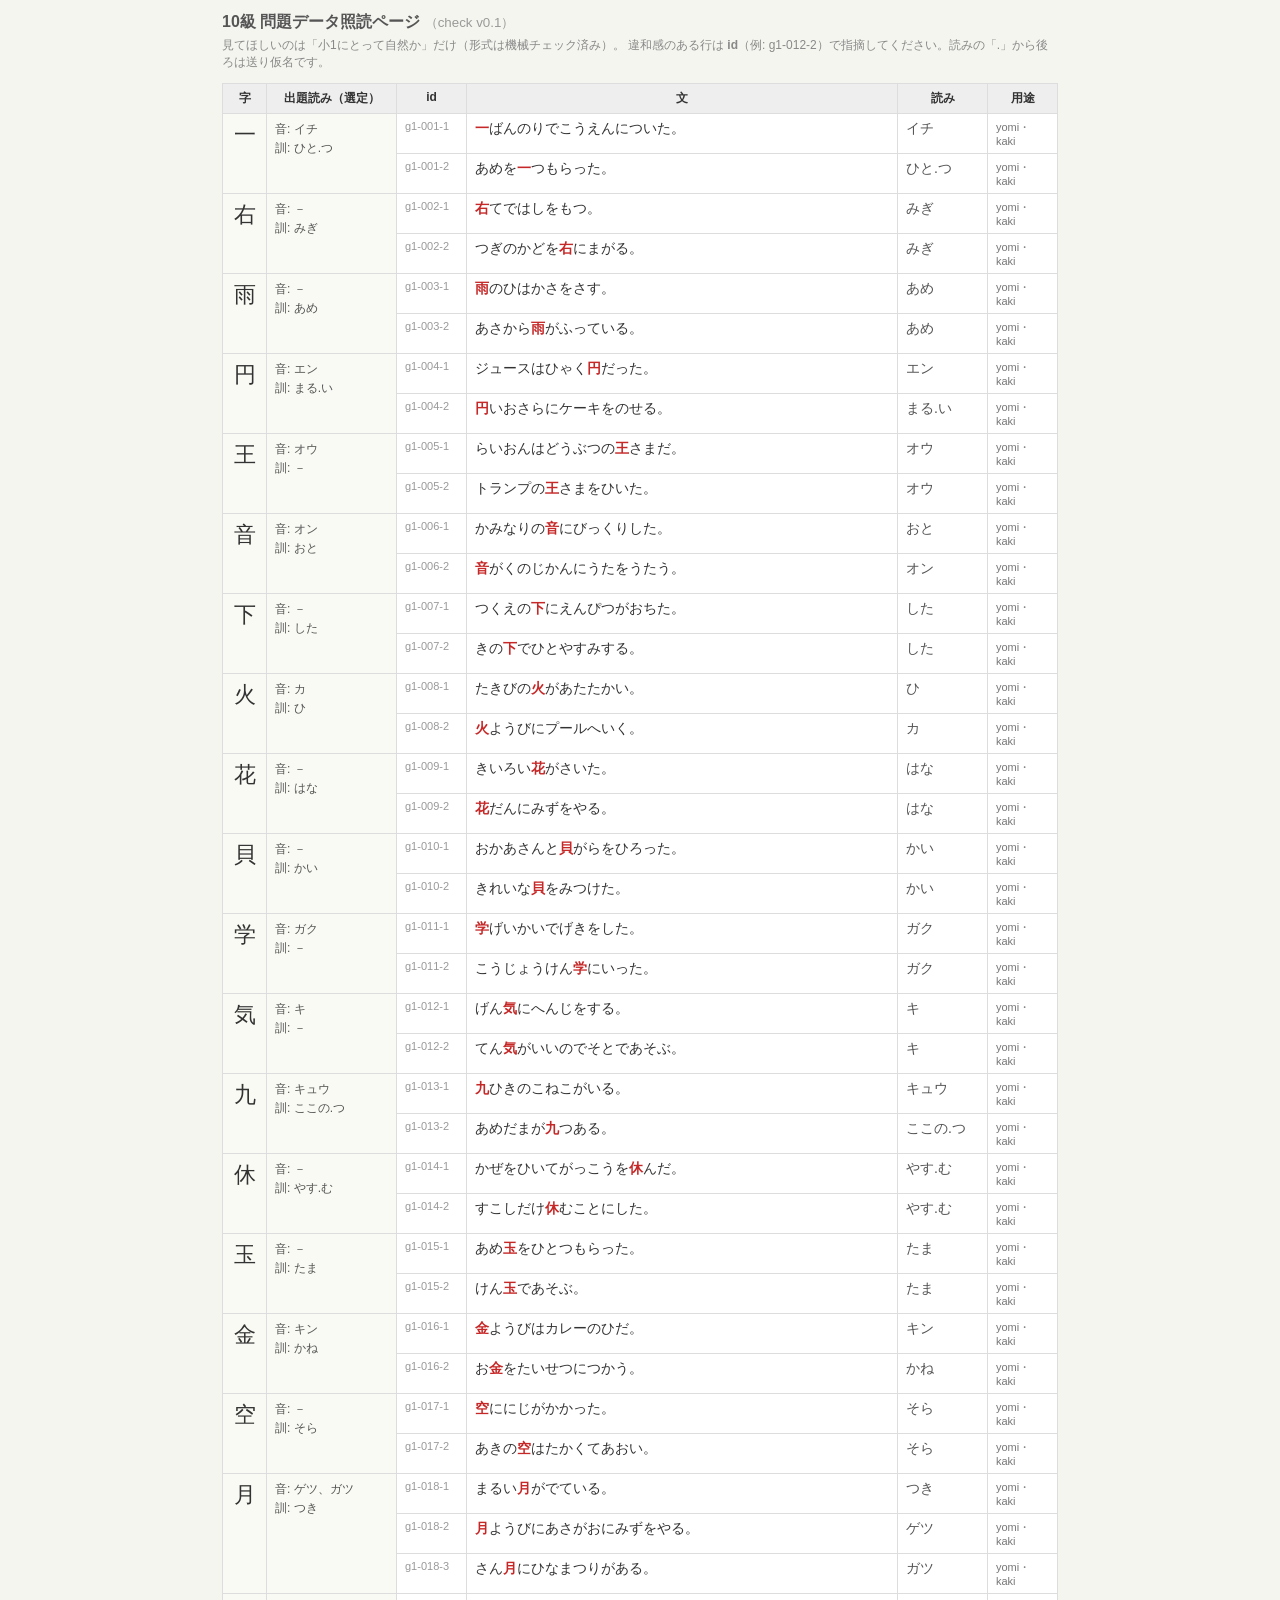
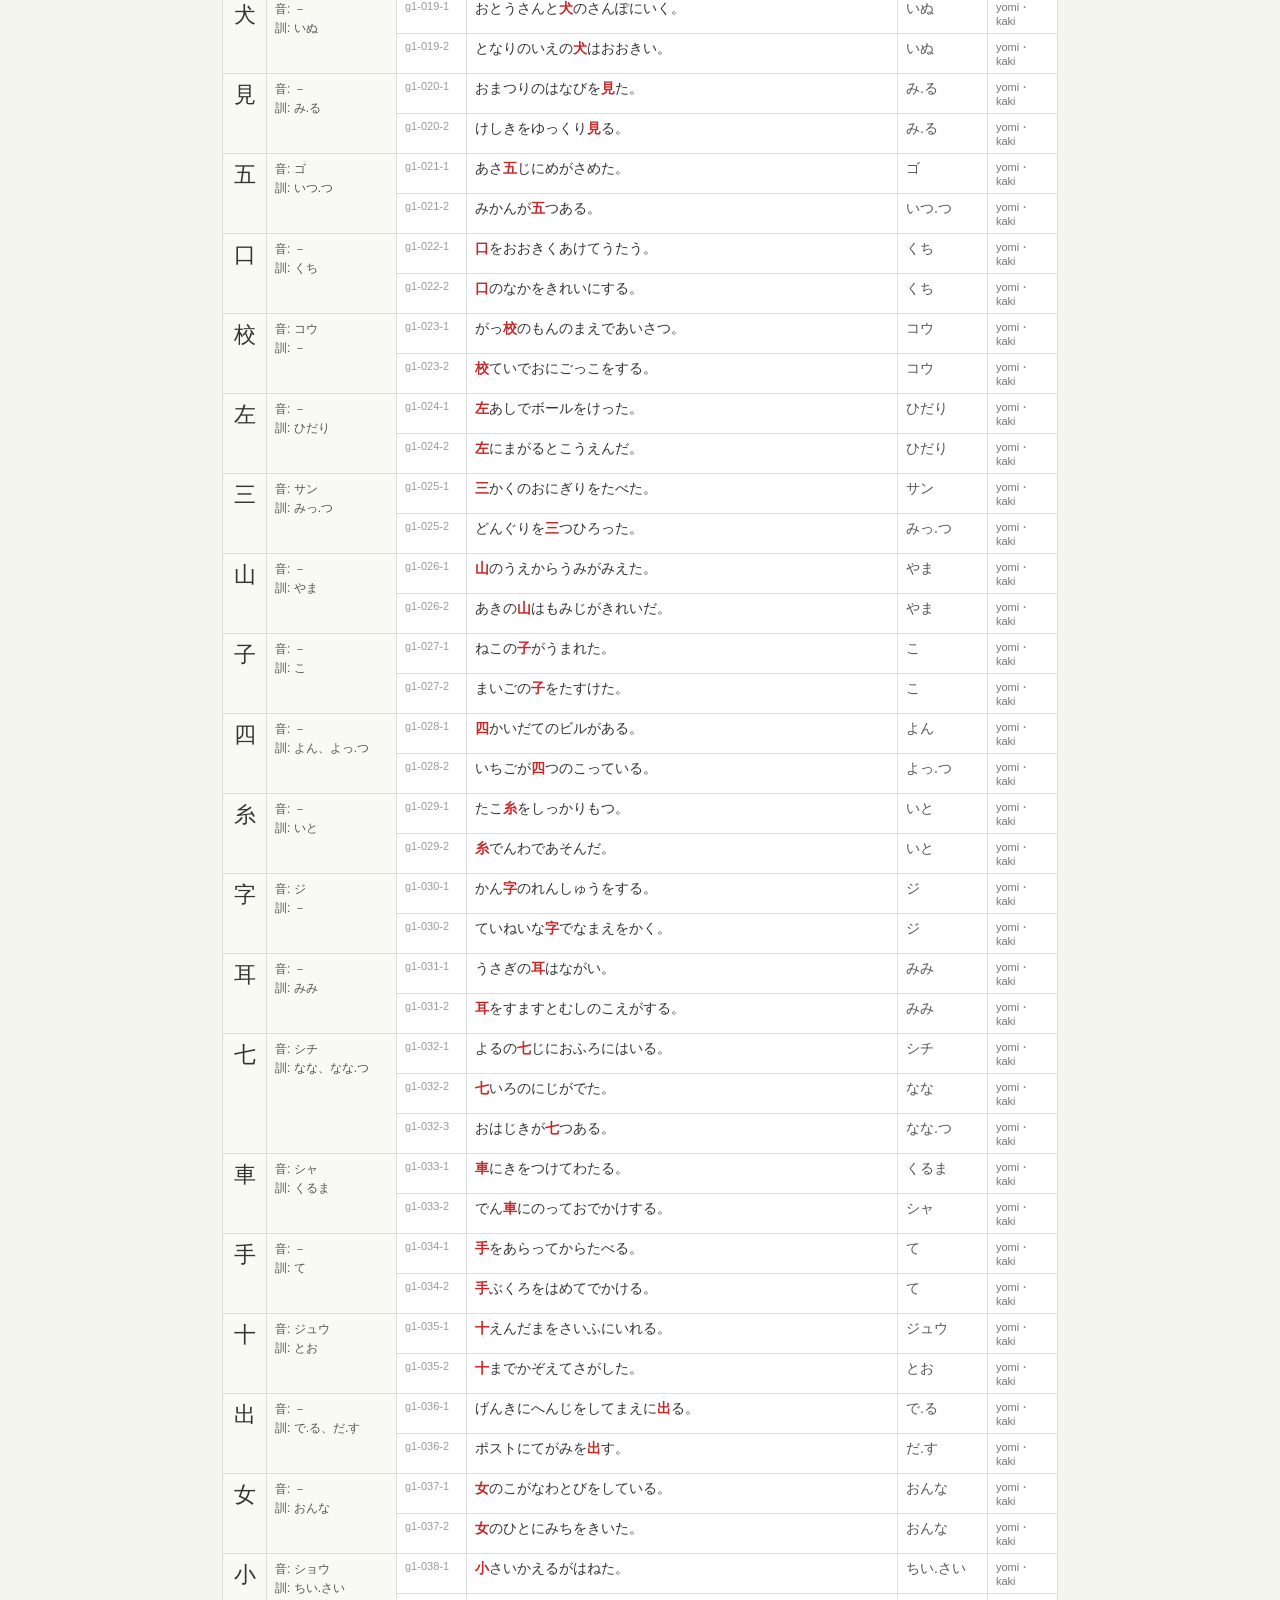
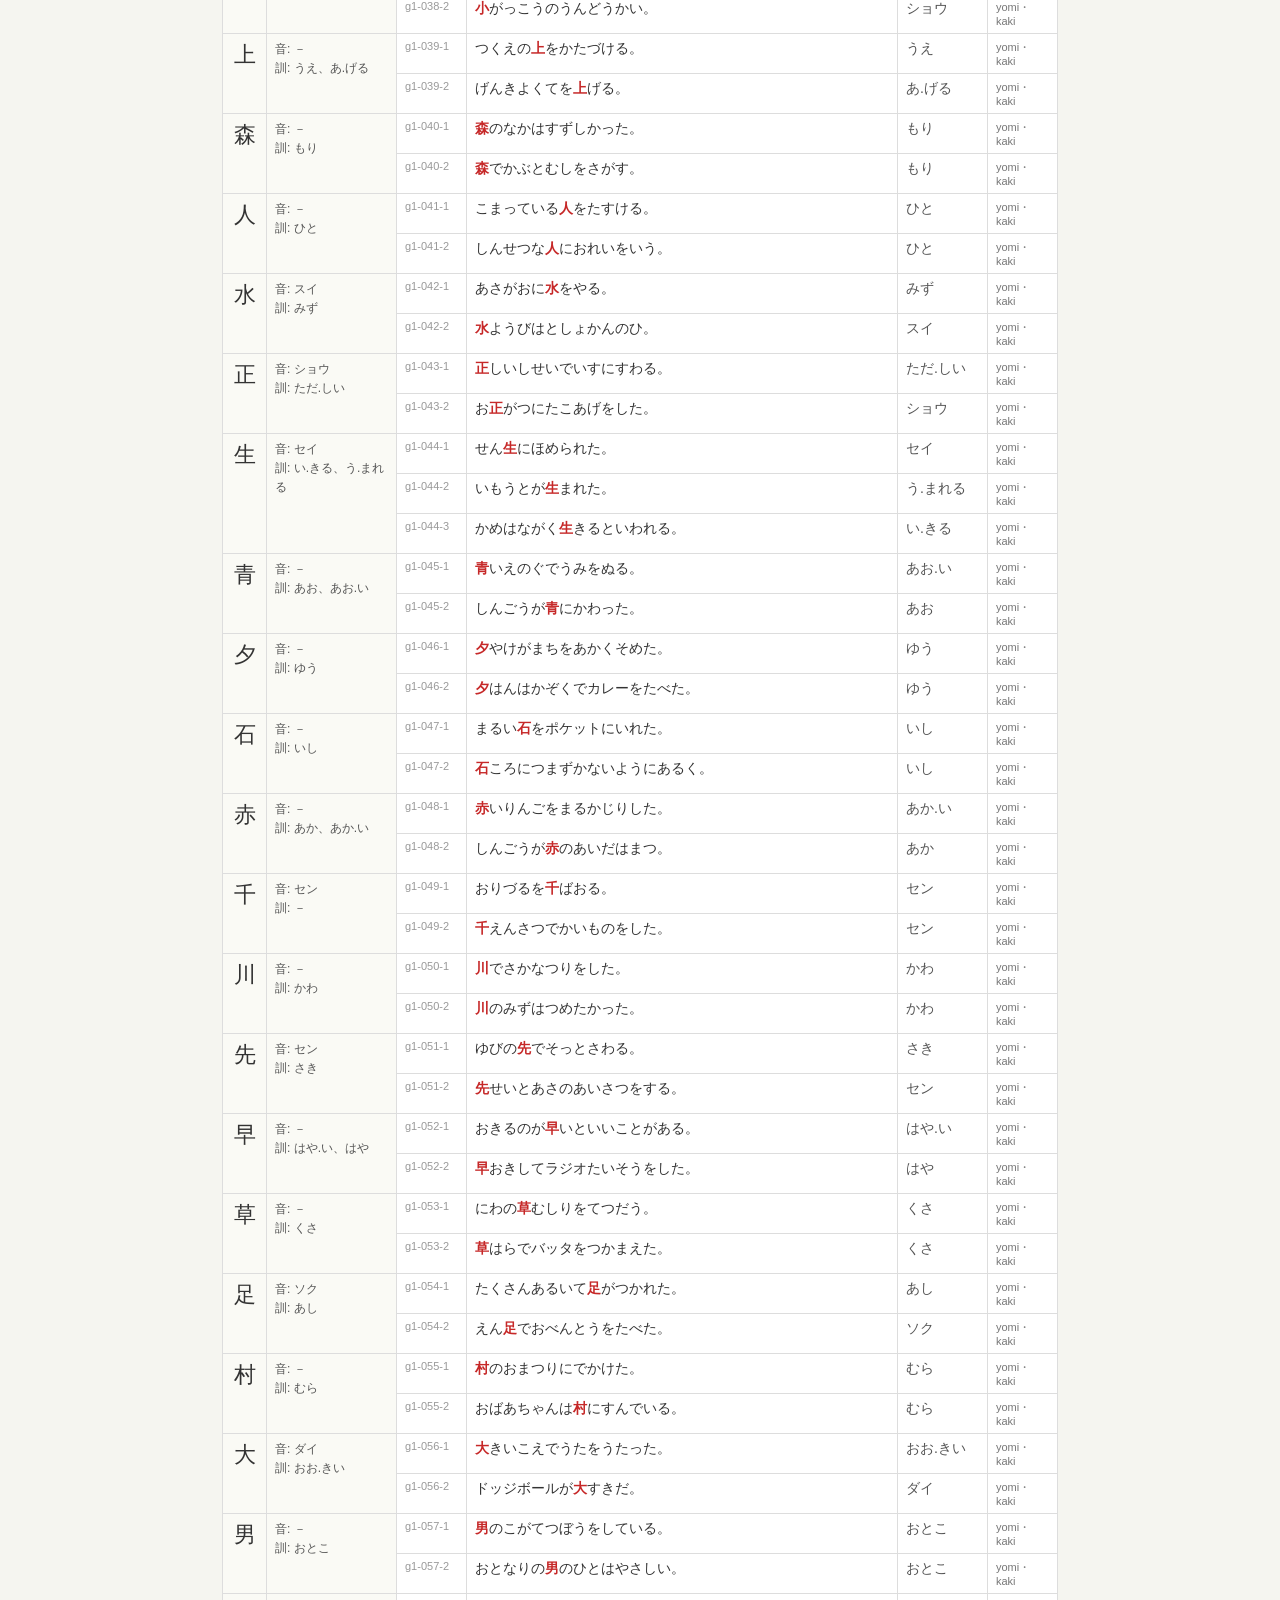
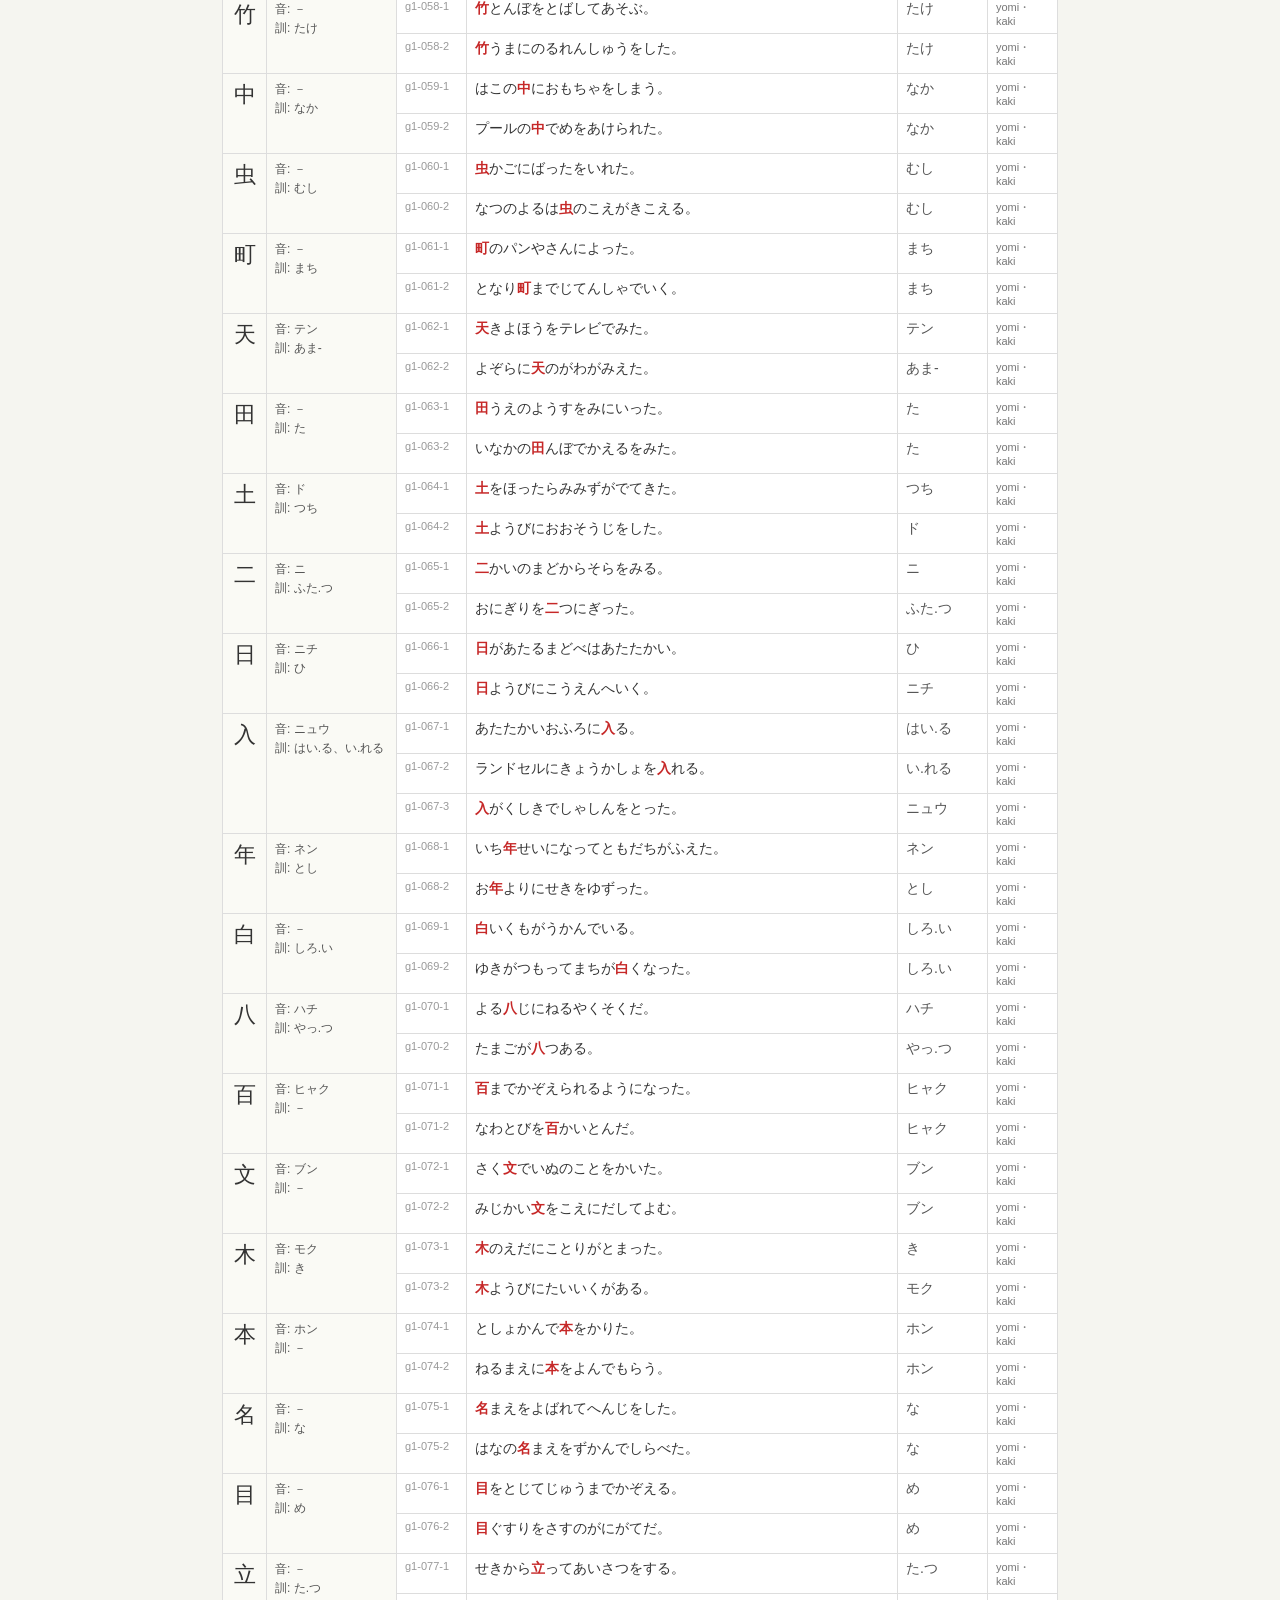
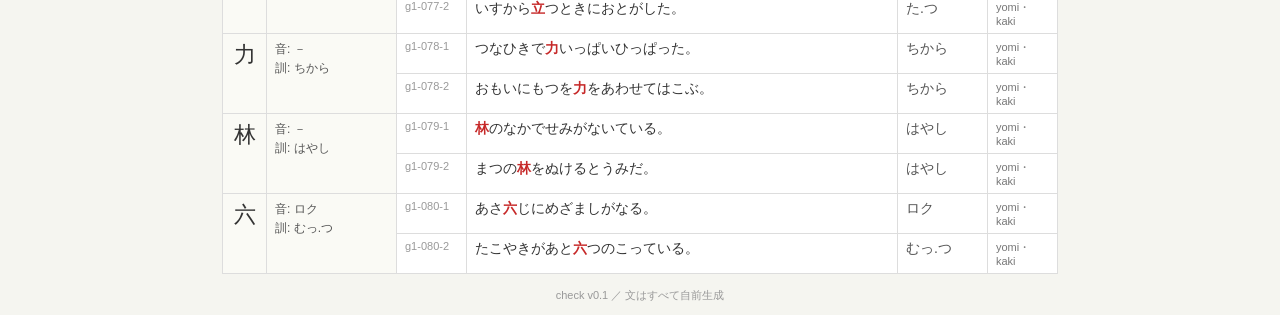
==== sentences-check.html @ d8311e54 "Phase 3a: 10級問題データ（出題読み選定118件＋文テーブル164文）＋照読ページ - data/exam-readings-g1.json: 小1生活読みの選定（狭く始める方針） - da" ====
<!DOCTYPE html>
<html lang="ja">
<head>
<meta charset="UTF-8">
<meta name="viewport" content="width=device-width, initial-scale=1">
<title>10級 問題データ照読ページ check v0.1</title>
<style>
  * { margin: 0; padding: 0; box-sizing: border-box; }
  body {
    font-family: -apple-system, "Hiragino Sans", sans-serif;
    background: #f5f5f0; color: #333;
    padding: 12px; max-width: 860px; margin: 0 auto;
  }
  h1 { font-size: 16px; font-weight: 600; color: #555; margin-bottom: 4px; }
  h1 small { font-weight: normal; color: #999; }
  p.note { font-size: 12px; color: #888; margin-bottom: 12px; }
  table { border-collapse: collapse; width: 100%; font-size: 14px; background: #fff; }
  th, td { border: 1px solid #ddd; padding: 6px 8px; vertical-align: top; }
  th { background: #eee; font-weight: 600; font-size: 12px; }
  td.char { font-size: 22px; text-align: center; width: 44px; }
  td.readings { font-size: 12px; color: #555; width: 130px; line-height: 1.6; }
  td.id { font-size: 11px; color: #999; width: 70px; }
  td.use { font-size: 11px; color: #777; width: 70px; }
  td.reading { width: 90px; color: #555; }
  .target { color: #c62828; font-weight: 600; }
  .rowgroup td.char, .rowgroup td.readings { background: #fafaf5; }
  footer { margin-top: 14px; font-size: 11px; color: #999; text-align: center; }
</style>
</head>
<body>
  <h1>10級 問題データ照読ページ <small>（check v0.1）</small></h1>
  <p class="note">
    見てほしいのは「小1にとって自然か」だけ（形式は機械チェック済み）。
    違和感のある行は <b>id</b>（例: g1-012-2）で指摘してください。読みの「.」から後ろは送り仮名です。
  </p>
  <table id="tbl">
    <tr><th>字</th><th>出題読み（選定）</th><th>id</th><th>文</th><th>読み</th><th>用途</th></tr>
  </table>
  <footer>check v0.1 ／ 文はすべて自前生成</footer>

<script>
(async () => {
  const [readings, sentences] = await Promise.all([
    fetch('data/exam-readings-g1.json').then(r => r.json()),
    fetch('data/sentences-g1.json').then(r => r.json()),
  ]);
  const byChar = {};
  for (const s of sentences.sentences) {
    (byChar[s.target.char] = byChar[s.target.char] || []).push(s);
  }
  const tbl = document.getElementById('tbl');
  for (const [char, sel] of Object.entries(readings.readings)) {
    const rows = byChar[char] || [];
    rows.forEach((s, i) => {
      const tr = document.createElement('tr');
      if (i === 0) tr.className = 'rowgroup';
      const hl = s.text.slice(0, s.target.start)
        + '<span class="target">' + s.text.substr(s.target.start, s.target.len) + '</span>'
        + s.text.slice(s.target.start + s.target.len);
      const selHtml = i === 0
        ? `音: ${sel.on.join('、') || '－'}<br>訓: ${sel.kun.join('、') || '－'}`
        : '';
      tr.innerHTML =
        (i === 0 ? `<td class="char" rowspan="${rows.length}">${char}</td>
         <td class="readings" rowspan="${rows.length}">${selHtml}</td>` : '')
        + `<td class="id">${s.id}</td><td>${hl}</td>`
        + `<td class="reading">${s.target.reading}</td>`
        + `<td class="use">${s.use.join('・')}</td>`;
      tbl.appendChild(tr);
    });
  }
})();
</script>
</body>
</html>
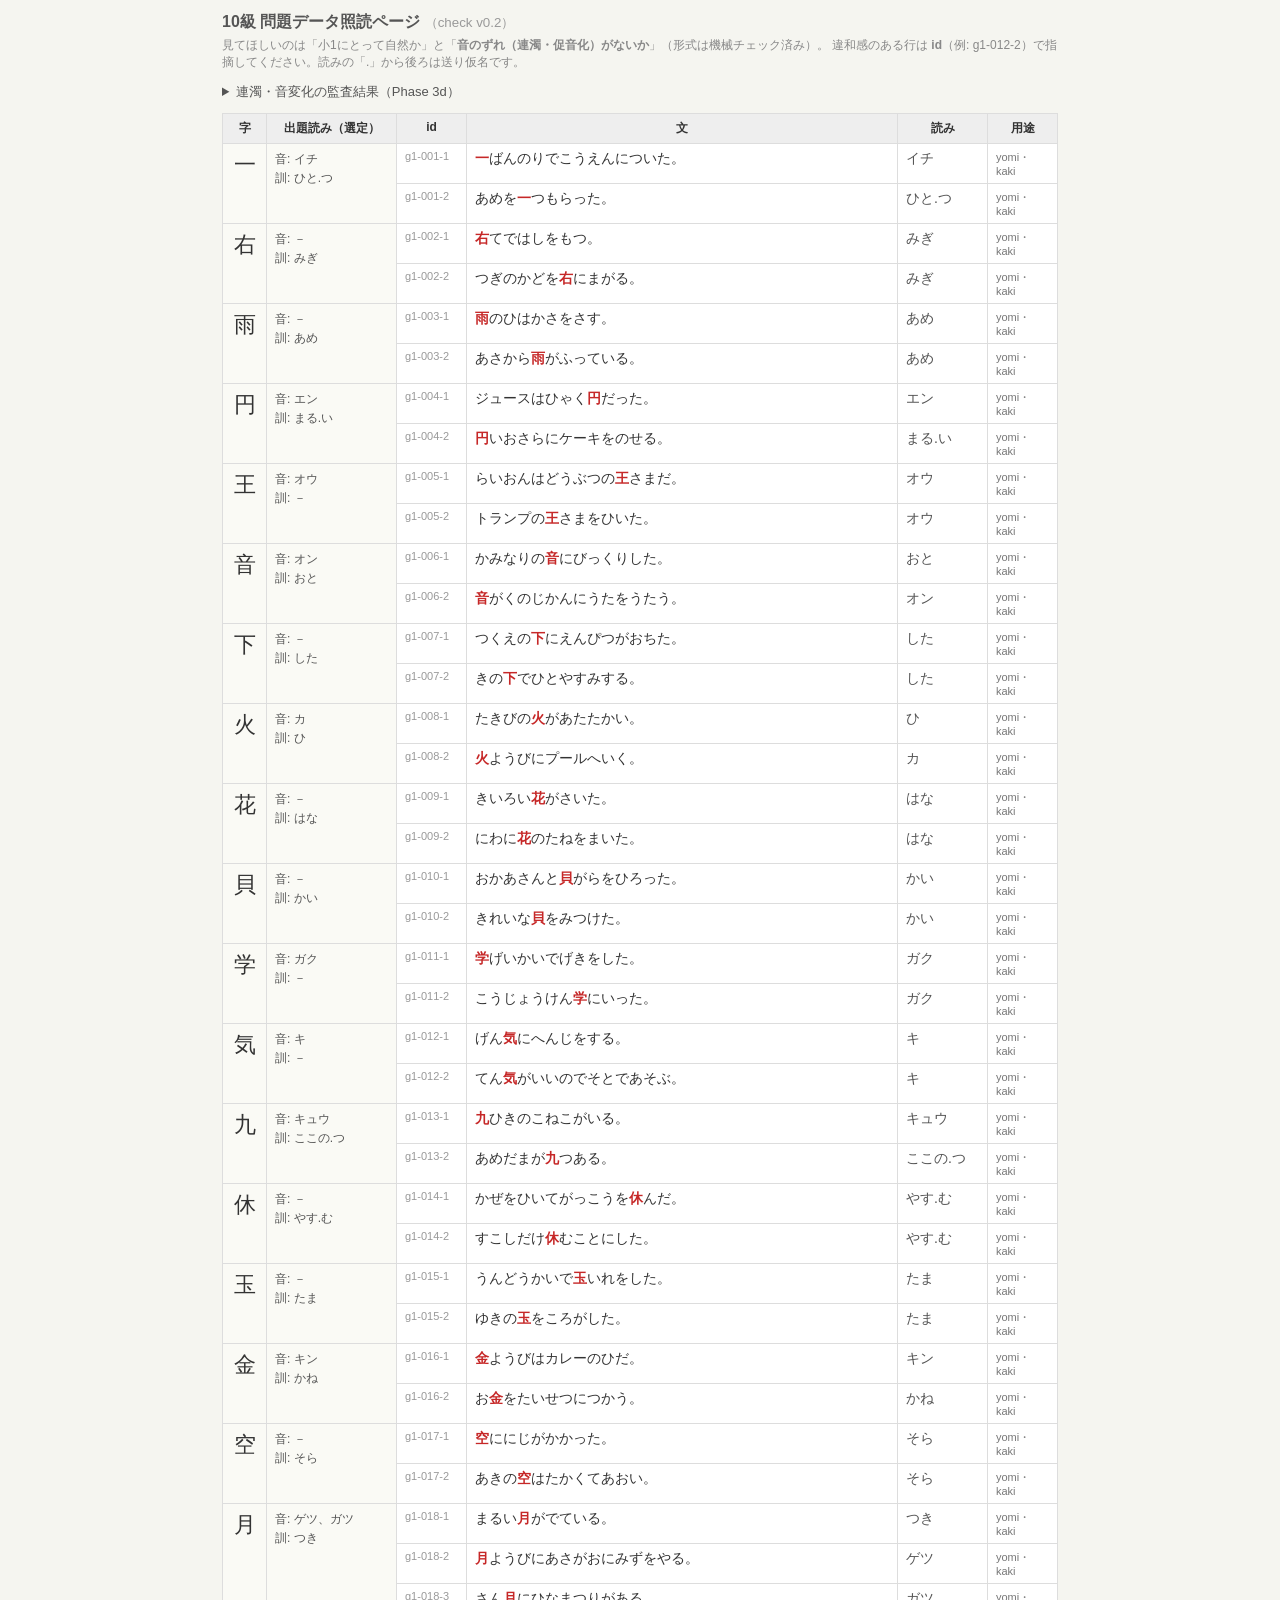
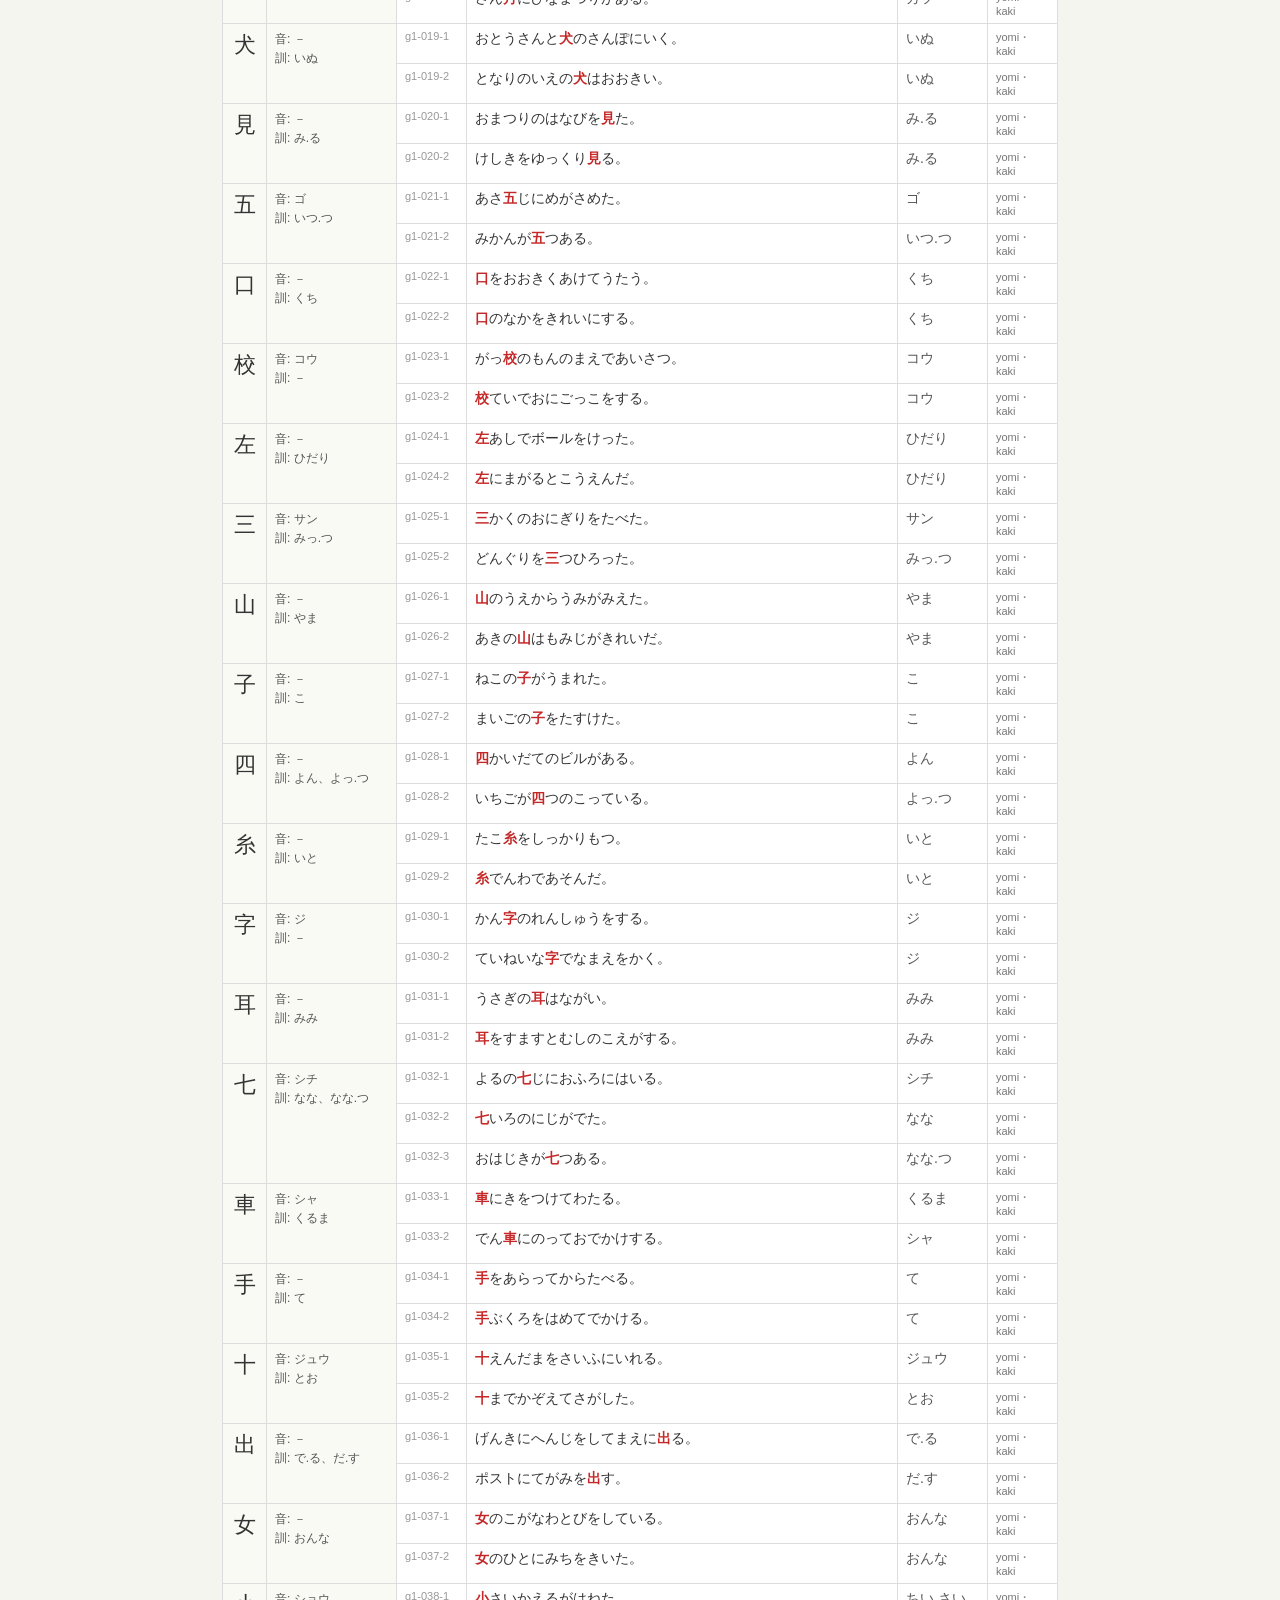
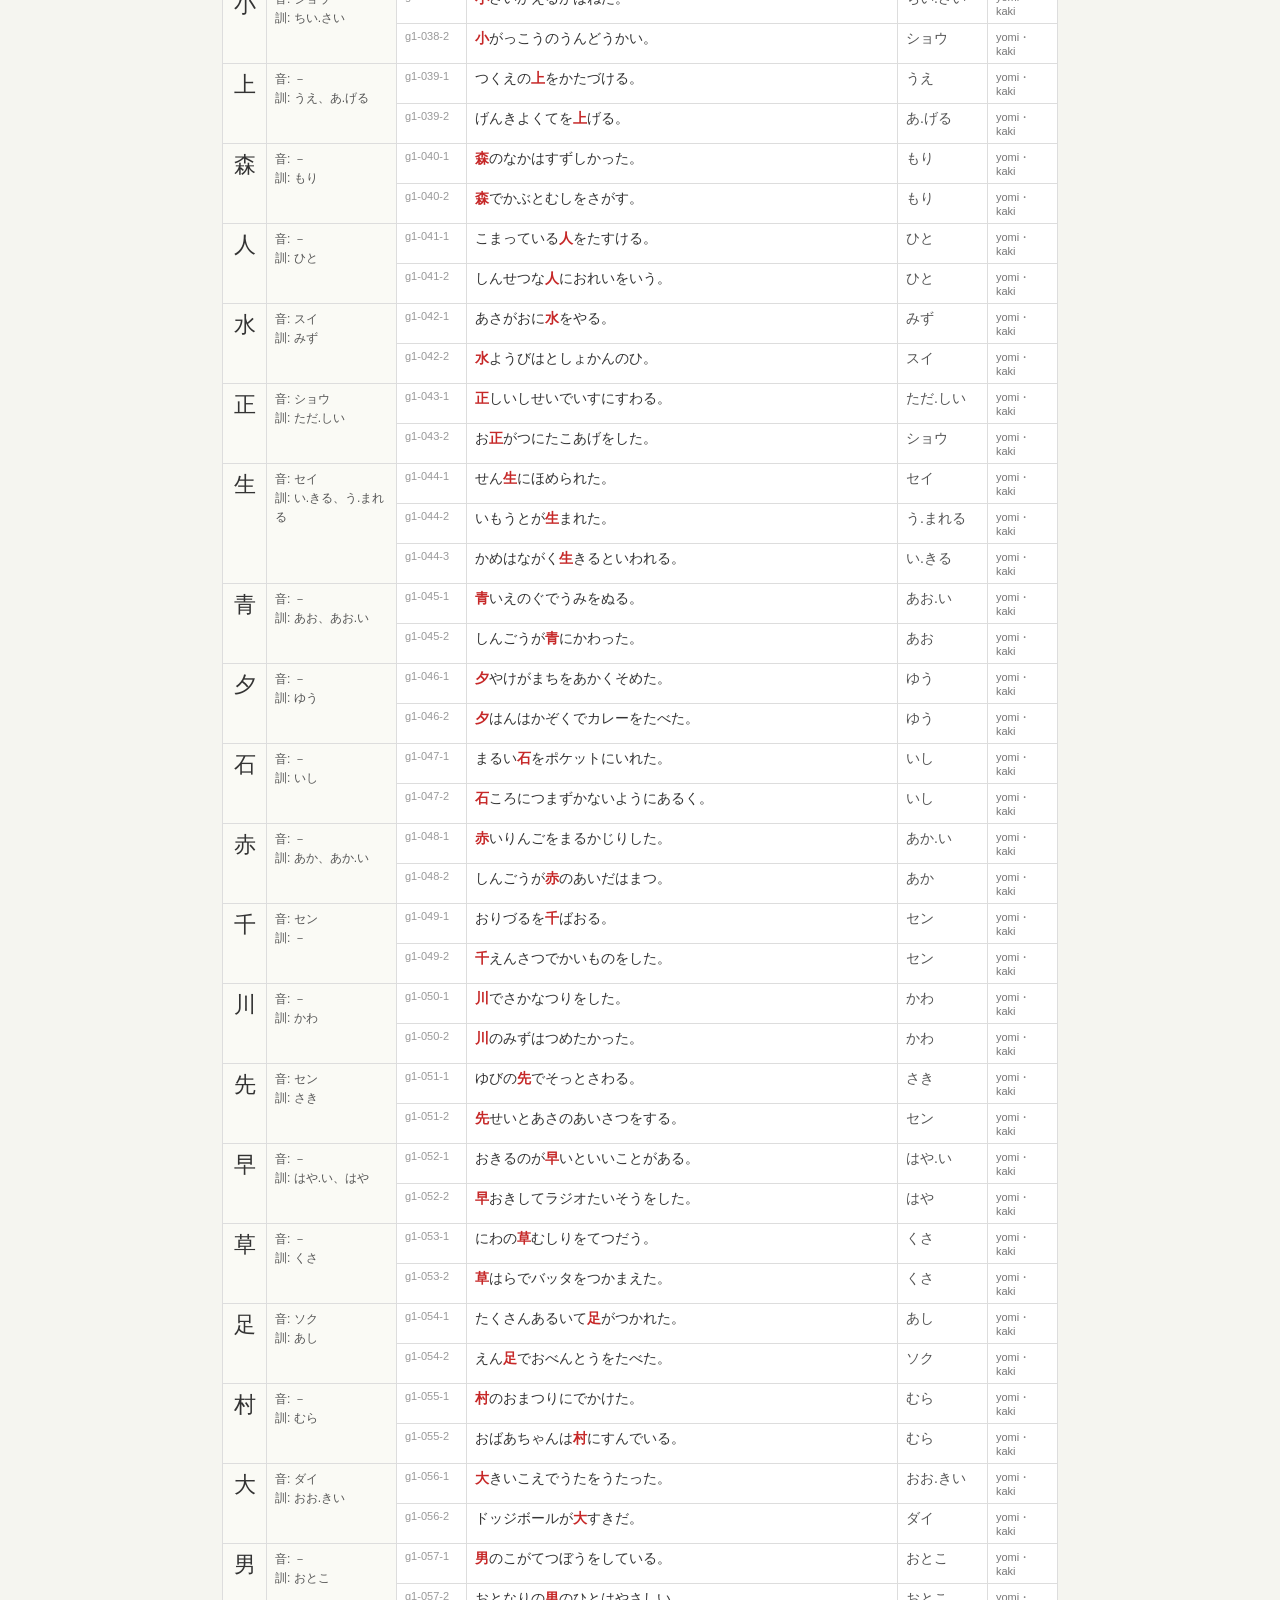
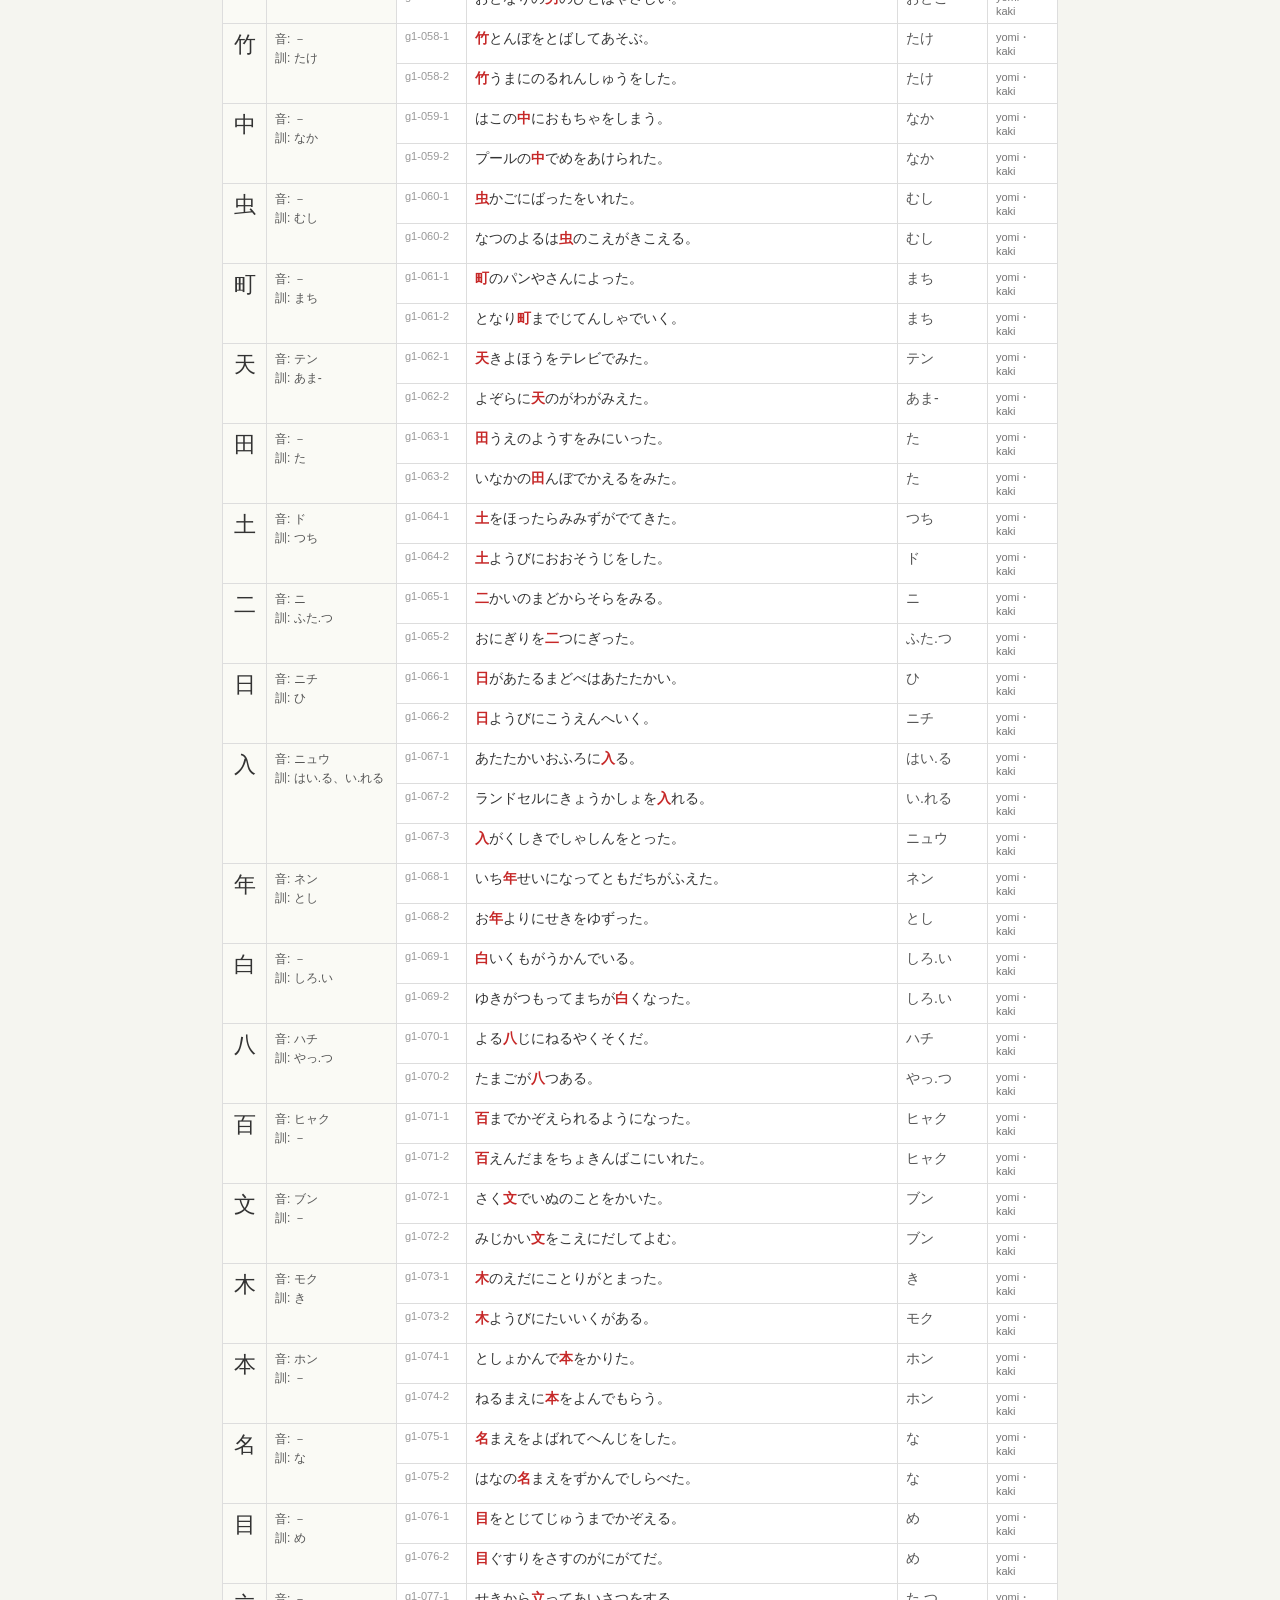
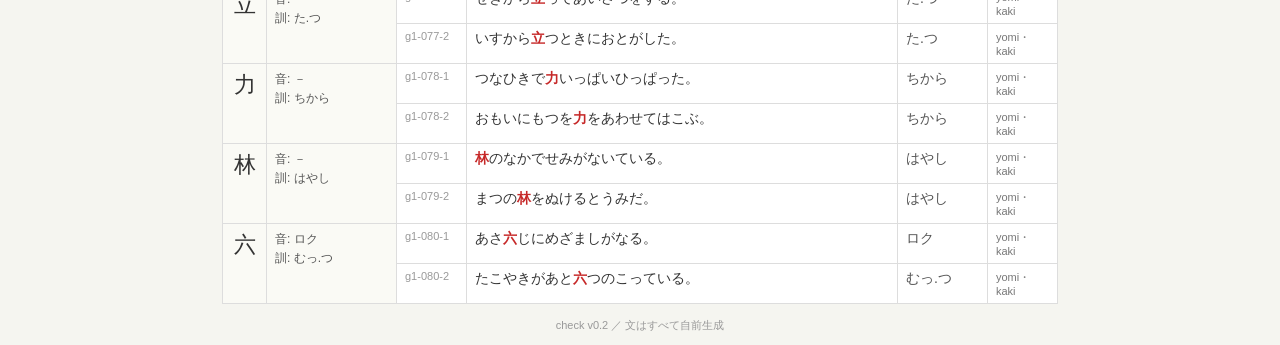
==== commit 862470d8: "Phase 3d: 連濁バグの一括修正と再発防止（v0.6 / check v0.2） - 全164文スキャン: 該当4件（玉×2=連濁・花=音訓ずれ・百=促音化）を全件A（差し替え）で修正 - 不変" ====
--- a/sentences-check.html
+++ b/sentences-check.html
@@ -3,7 +3,7 @@
 <head>
 <meta charset="UTF-8">
 <meta name="viewport" content="width=device-width, initial-scale=1">
-<title>10級 問題データ照読ページ check v0.1</title>
+<title>10級 問題データ照読ページ check v0.2</title>
 <style>
   * { margin: 0; padding: 0; box-sizing: border-box; }
   body {
@@ -28,22 +28,43 @@
 </style>
 </head>
 <body>
-  <h1>10級 問題データ照読ページ <small>（check v0.1）</small></h1>
+  <h1>10級 問題データ照読ページ <small>（check v0.2）</small></h1>
   <p class="note">
-    見てほしいのは「小1にとって自然か」だけ（形式は機械チェック済み）。
+    見てほしいのは「小1にとって自然か」と「<b>音のずれ（連濁・促音化）がないか</b>」（形式は機械チェック済み）。
     違和感のある行は <b>id</b>（例: g1-012-2）で指摘してください。読みの「.」から後ろは送り仮名です。
   </p>
+  <details id="auditBox" style="margin-bottom:12px;font-size:13px;">
+    <summary style="cursor:pointer;color:#555;">連濁・音変化の監査結果（Phase 3d）</summary>
+    <table id="auditTbl" style="margin-top:6px;">
+      <tr><th>id</th><th>字</th><th>現象</th><th>登録読み</th><th>実読み</th><th>対処</th><th>旧文 → 新文</th></tr>
+    </table>
+    <div id="auditNotes" style="margin-top:6px;color:#888;font-size:12px;line-height:1.7;"></div>
+  </details>
   <table id="tbl">
     <tr><th>字</th><th>出題読み（選定）</th><th>id</th><th>文</th><th>読み</th><th>用途</th></tr>
   </table>
-  <footer>check v0.1 ／ 文はすべて自前生成</footer>
+  <footer>check v0.2 ／ 文はすべて自前生成</footer>
 
 <script>
 (async () => {
-  const [readings, sentences] = await Promise.all([
+  const [readings, sentences, audit] = await Promise.all([
     fetch('data/exam-readings-g1.json').then(r => r.json()),
     fetch('data/sentences-g1.json').then(r => r.json()),
+    fetch('data/rendaku-audit-g1.json').then(r => r.json()).catch(() => null),
   ]);
+  if (audit) {
+    const t = document.getElementById('auditTbl');
+    for (const f of audit.found) {
+      const tr = document.createElement('tr');
+      tr.innerHTML = `<td class="id">${f.id}</td><td class="char">${f.char}</td>`
+        + `<td>${f.phenomenon}</td><td>${f.registered}</td><td>${f.surface}</td><td>${f.decision}</td>`
+        + `<td>${f.oldText} → <b>${f.newText}</b></td>`;
+      t.appendChild(tr);
+    }
+    document.getElementById('auditNotes').innerHTML =
+      `方針: ${audit.policy}<br>` +
+      audit.checkedNoIssue.map(c => `確認済み ${c.id}: ${c.note}`).join('<br>');
+  }
   const byChar = {};
   for (const s of sentences.sentences) {
     (byChar[s.target.char] = byChar[s.target.char] || []).push(s);
